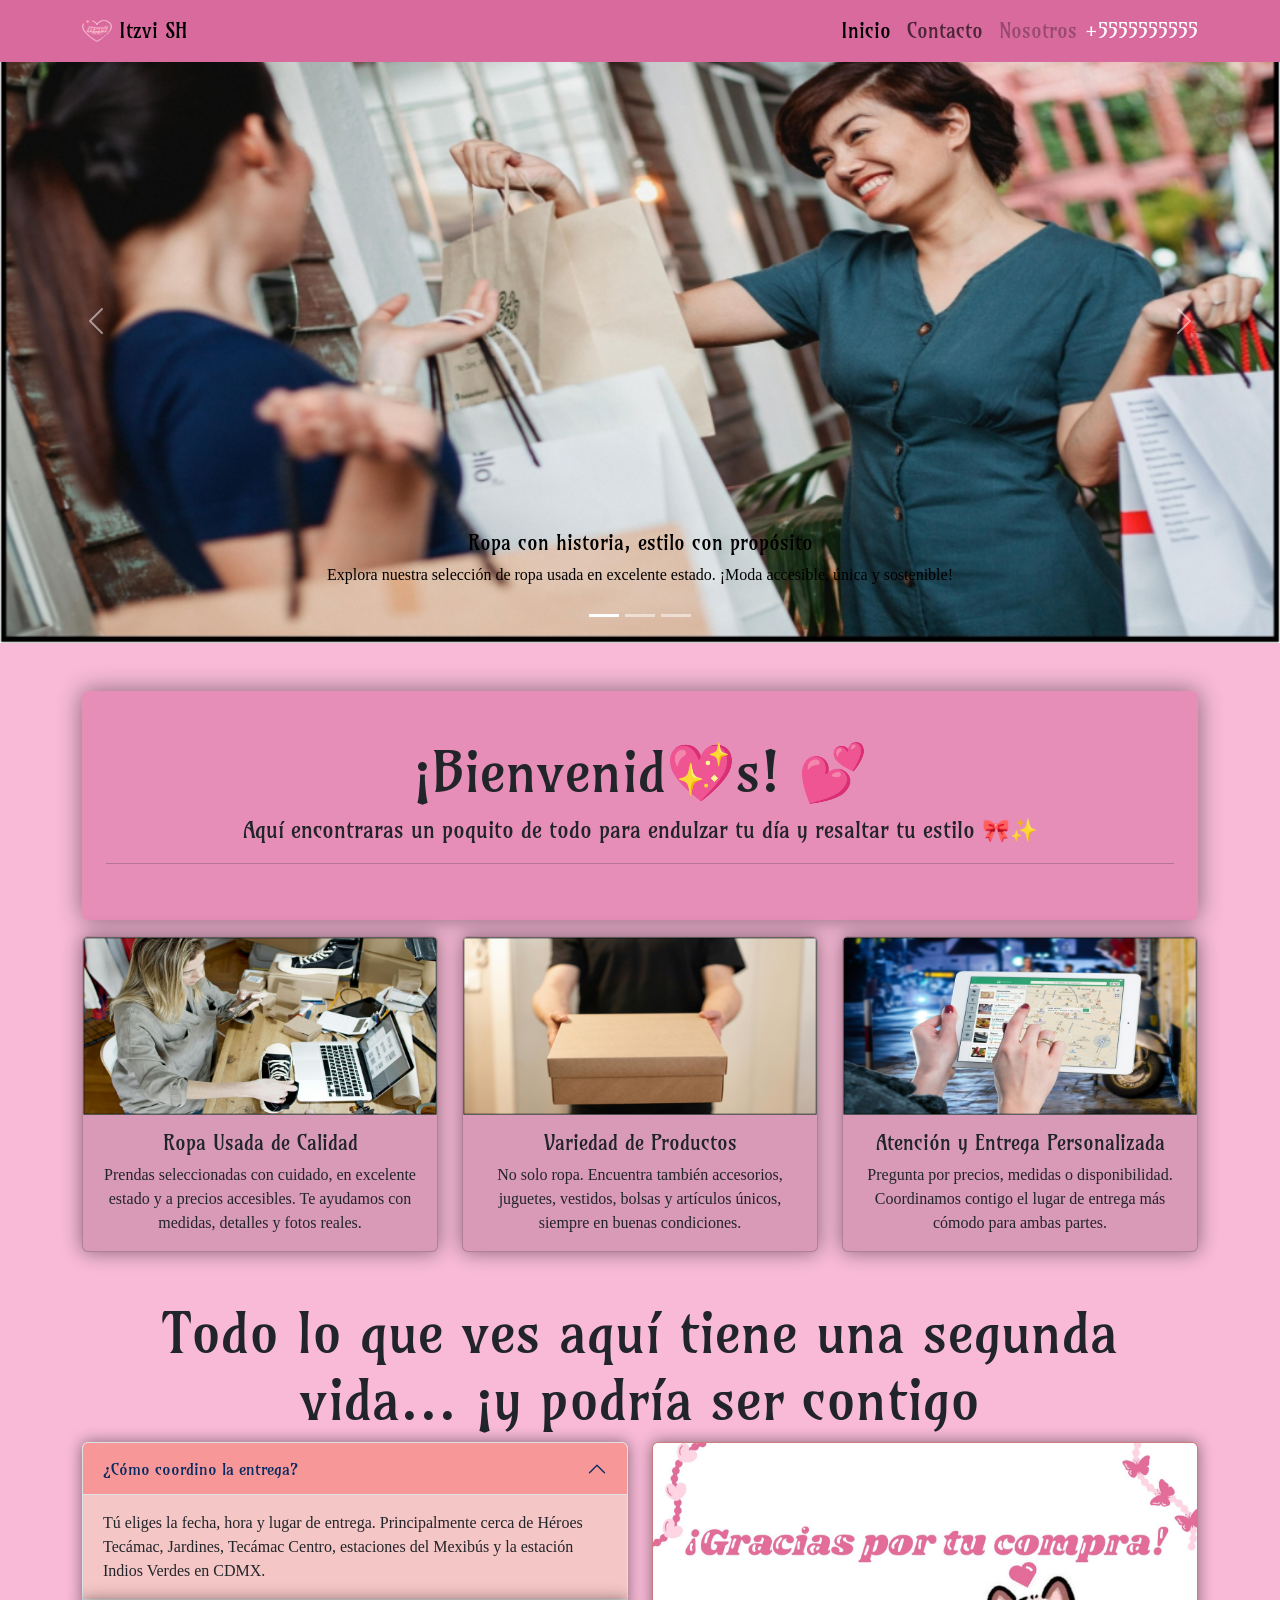
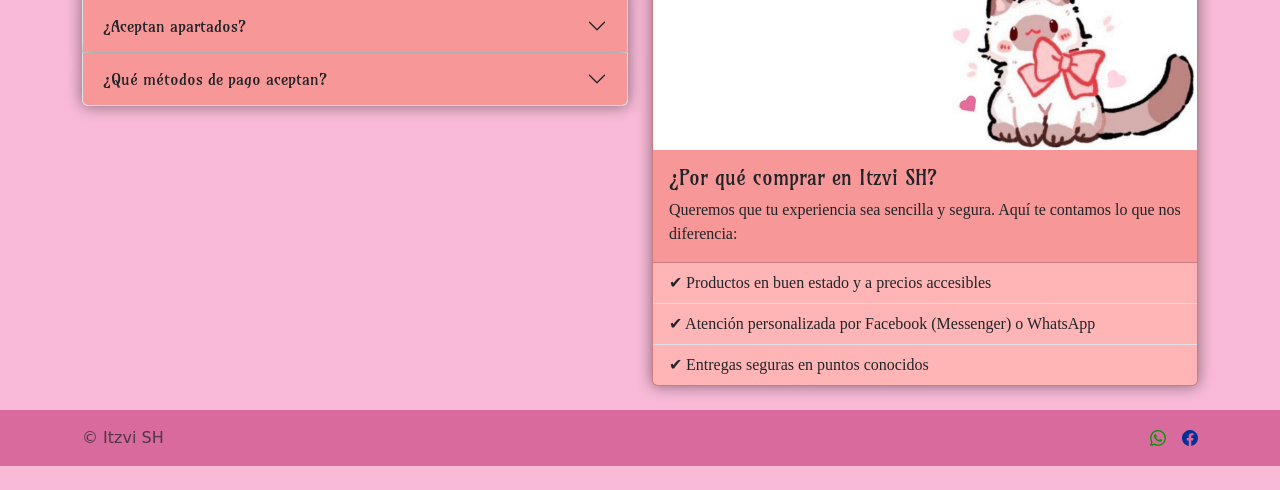
==== index.html @ 5bb3b5ca "Add files via upload" ====
<!doctype html>
<html lang="es">
  <head>
    <meta charset="utf-8">
    <meta name="viewport" content="width=device-width, initial-scale=1">
    <title>Itzvi SH Bienvenida</title>
    <link href="https://cdn.jsdelivr.net/npm/bootstrap@5.3.8/dist/css/bootstrap.min.css" rel="stylesheet" integrity="sha384-sRIl4kxILFvY47J16cr9ZwB07vP4J8+LH7qKQnuqkuIAvNWLzeN8tE5YBujZqJLB" crossorigin="anonymous">
    <link rel="stylesheet" href="styles.css">
    
    <!-- Fuentes de Google -->
    <link rel="preconnect" href="https://fonts.googleapis.com">
    <link rel="preconnect" href="https://fonts.gstatic.com" crossorigin>
    <link href="https://fonts.googleapis.com/css2?family=Amarante&family=Gravitas+One&display=swap" rel="stylesheet">
    <!-- ------------------ -->
  </head>
  <body style="background-color: #f26dab77;">
    <!-- Inicio de Navbar -->
    <nav class="navbar navbar-expand-md  fixed-top amarante-regular" style="background-color: #D96A9E; font-size: 20px;" data-bs-theme="white" >
        <div class="container">
            <a class="navbar-brand" href="#">
                <img src="img/Logo.png" alt="Logo del negocio Itzvi SH" width="30" height="24" class="d-inline-block align-text-top">
                Itzvi SH
            </a>
            <button class="navbar-toggler" type="button" data-bs-toggle="collapse" data-bs-target="#navbarSupportedContent" aria-controls="navbarSupportedContent" aria-expanded="false" aria-label="Toggle navigation">
            <span class="navbar-toggler-icon"></span>
            </button>
            <div class="collapse navbar-collapse" id="navbarSupportedContent">
            <ul class="navbar-nav ms-auto mb-2 mb-lg-0">
                <li class="nav-item">
                <a class="nav-link active" aria-current="page" href="#">Inicio</a>
                </li>
               <li class="nav-item">
                <a class="nav-link" href="contacto.html">Contacto</a>
                </li>
                <li class="nav-item">
                <a class="nav-link disabled" href="#">Nosotros</a>
                </li>
            </ul>
            <span>
                <a href="#" class="text-decoration-none text-white">+5555555555</a>
            </span>
            </div>
        </div>
    </nav>
    <!-- Final de Navbar -->

    <!-- Inicio de Carrusel o slider -->

    <div id="carouselExampleCaptions" class="carousel slide carousel-fade">
        <div class="carousel-indicators">
            <button type="button" data-bs-target="#carouselExampleCaptions" data-bs-slide-to="0" class="active" aria-current="true" aria-label="Slide 1"></button>
            <button type="button" data-bs-target="#carouselExampleCaptions" data-bs-slide-to="1" aria-label="Slide 2"></button>
            <button type="button" data-bs-target="#carouselExampleCaptions" data-bs-slide-to="2" aria-label="Slide 3"></button>
        </div>
        <div class="carousel-inner">
            <div class="carousel-item active">
            <img src="img/slider1.jpg" class="d-block w-100" alt="...">
            <div class="carousel-caption d-none d-sm-block" style="color: #000;">
                <h5 class="amarante-regular">Ropa con historia, estilo con propósito</h5>
                <p style="font-family: Monserrat;">Explora nuestra selección de ropa usada en excelente estado. ¡Moda accesible, única y sostenible!</p>
            </div>
            </div>
            <div class="carousel-item">
            <img src="img/slider2.jpg" class="d-block w-100" alt="...">
            <div class="carousel-caption d-none d-sm-block">
                <h5 class="amarante-regular">Mucho más que ropa</h5>
                <p style="font-family: Monserrat;">Descubre también juguetes, bolsas, vestidos y artículos únicos que esperan una nueva oportunidad.</p>
            </div>
            </div>
            <div class="carousel-item">
            <img src="img/slider3.jpg" class="d-block w-100" alt="...">
            <div class="carousel-caption d-none d-sm-block">
                <h5 class="amarante-regular">Atención personalizada</h5>
                <p style="font-family: Monserrat;">¿Tienes dudas sobre tallas o precios? Escríbenos, te ayudamos a encontrar lo que necesitas y acordar el lugar de entrega.</p>
            </div>
            </div>
        </div>
        <button class="carousel-control-prev" type="button" data-bs-target="#carouselExampleCaptions" data-bs-slide="prev">
            <span class="carousel-control-prev-icon" aria-hidden="true"></span>
            <span class="visually-hidden">Sigue navegando</span>
        </button>
        <button class="carousel-control-next" type="button" data-bs-target="#carouselExampleCaptions" data-bs-slide="next">
            <span class="carousel-control-next-icon" aria-hidden="true"></span>
            <span class="visually-hidden">Sigue navegando</span>
        </button>
    </div>

    <!-- Final de carrusel -->

    <!-- Inicio Seccion 1 -->
    <section class="container my-5">
             <!--Texto resaltado -->
    <div class="container-fluid py-5 my-3 rounded" style="background-color: #D96A9E88; box-shadow: 0 0 25px #0007; font-weight: 600; font-size: 1.4rem; ">
        <div class="container text-center amarante-regular" >
            <h2 class="display-4">¡Bienvenid💖s! 💕</h2>
            <p>Aquí encontraras un poquito de todo para endulzar tu día y resaltar tu estilo 🎀✨</p>
            <hr class="my-2">
        </div>
    </div>
    
    <!-- Final de texto resaltado -->

        <!-- Card -->
        <div class="row row-cols-1 row-cols-md-3 g-4 text-center">
            <div class="col">
                <div class="card h-100" style="background-color: #D99AB7; box-shadow: 0 0 20px #0007">
                <img src="img/card1.jpg" class="card-img-top" alt="...">
                <div class="card-body">
                    <h5 class="card-title amarante-regular">Ropa Usada de Calidad</h5>
                    <p class="card-text" style="font-family: Monserrat;">Prendas seleccionadas con cuidado, en excelente estado y a precios accesibles. Te ayudamos con medidas, detalles y fotos reales.</p>
                </div>
                </div>
            </div>
            <div class="col">
                <div class="card h-100" style="background-color: #D99AB7; box-shadow: 0 0 20px #0007">
                <img src="img/card2.jpg" class="card-img-top" alt="...">
                <div class="card-body">
                    <h5 class="card-title amarante-regular">Variedad de Productos</h5>
                    <p class="card-text" style="font-family: Monserrat;">No solo ropa. Encuentra también accesorios, juguetes, vestidos, bolsas y artículos únicos, siempre en buenas condiciones.</p>
                </div>
                </div>
            </div>
            <div class="col">
                <div class="card h-100" style="background-color: #D99AB7; box-shadow: 0 0 20px #0007">
                <img src="img/card3.jpg" class="card-img-top" alt="...">
                <div class="card-body rounded-bottom">
                    <h5 class="card-title amarante-regular">Atención y Entrega Personalizada</h5>
                    <p class="card-text" style="font-family: Monserrat;">Pregunta por precios, medidas o disponibilidad. Coordinamos contigo el lugar de entrega más cómodo para ambas partes.</p>
                </div>
                </div>
            </div>
            </div>
        <!-- Final card o tarjetas -->
    </section>
    <!-- Final Seccion 1 -->

    <!-- Seccion 2 -->
        <section class="container">
            <h2 class="display-4 text-center amarante-regular"> Todo lo que ves aquí tiene una segunda vida... ¡y podría ser contigo</h2>
            <!-- Acordeon y card -->
            <div class="row">
                <!-- Acordeon -->
                <div class="col-12 col-md-6" >
                    <div class="accordion" id="accordionPanelsStayOpenExample" >
                        <div class="accordion-item" style="box-shadow: 0 0 15px #0007">
                            <h2 class="accordion-header">
                            <button class="accordion-button amarante-regular" type="button" data-bs-toggle="collapse" data-bs-target="#panelsStayOpen-collapseOne" aria-expanded="true" aria-controls="panelsStayOpen-collapseOne" style="background-color: #F79797;">
                                ¿Cómo coordino la entrega?
                            </button>
                            </h2>
                            <div id="panelsStayOpen-collapseOne" class="accordion-collapse collapse show">
                            <div class="accordion-body" style="background-color: #F5C6C6; font-family: Monserrat;">
                                        Tú eliges la fecha, hora y lugar de entrega. Principalmente cerca de Héroes Tecámac, Jardines, Tecámac Centro, 
        estaciones del Mexibús y la estación Indios Verdes en CDMX.
                            </div>
                            </div>
                        </div>
                        <div class="accordion-item" style="box-shadow: 0 0 15px #0007">
                            <h2 class="accordion-header">
                            <button class="accordion-button collapsed amarante-regular" type="button" data-bs-toggle="collapse" data-bs-target="#panelsStayOpen-collapseTwo" aria-expanded="false" aria-controls="panelsStayOpen-collapseTwo" style="background-color: #F79797;">
                                ¿Aceptan apartados?
                            </button>
                            </h2>
                            <div id="panelsStayOpen-collapseTwo" class="accordion-collapse collapse">
                            <div class="accordion-body amarante-regular" style="background-color: #F5C6C6; font-family: Monserrat;">
                                        Sí, puedes apartar un artículo con anticipación enviándonos un mensaje por Facebook (Messenger) o WhatsApp. 
        El apartado dura 24 horas salvo que acordemos algo distinto.
                            </div>
                            </div>
                        </div>
                        <div class="accordion-item" style="box-shadow: 0 0 15px #0007">
                            <h2 class="accordion-header">
                            <button class="accordion-button collapsed amarante-regular" type="button" data-bs-toggle="collapse" data-bs-target="#panelsStayOpen-collapseThree" aria-expanded="false" aria-controls="panelsStayOpen-collapseThree" style="background-color: #F79797;">
                                ¿Qué métodos de pago aceptan?
                            </button>
                            </h2>
                            <div id="panelsStayOpen-collapseThree" class="accordion-collapse collapse" >
                            <div class="accordion-body" style="background-color: #F5C6C6; font-family: Monserrat;">
                                        Principalmente pagos en efectivo al momento de la entrega. También podemos aceptar transferencias, 
        pero siempre confirmamos antes por Facebook (Messenger) o WhatsApp.
                            </div>
                                </div>
  </div>
</div>
                </div>
                <!-- Final de acordeon -->

                <!-- Inicio de card -->
                <div class="col-12 col-md-6 ">
                    <div class="card" style="box-shadow: 0 0 15px #0007; background-color: #F79797;" >
                        <img src="img/Portada.jpg" class="card-img-top" alt="...">
                        <div class="card-body">
                            <h5 class="card-title amarante-regular">¿Por qué comprar en Itzvi SH?</h5>
                            <p class="card-text" style="font-family: Monserrat; font-size: 1rem;">Queremos que tu experiencia sea sencilla y segura. Aquí te contamos lo que nos diferencia:</p>
                        </div>
                        <ul class="list-group list-group-flush" >
                            <li class="list-group-item" style="background-color: #FFB5B5; font-family: Monserrat;">✔ Productos en buen estado y a precios accesibles</li>
                            <li class="list-group-item" style="background-color: #FFB5B5; font-family: Monserrat;">✔ Atención personalizada por Facebook (Messenger) o WhatsApp</li>
                            <li class="list-group-item" style="background-color: #FFB5B5; font-family: Monserrat;">✔ Entregas seguras en puntos conocidos</li>
                        </ul>
                </div>
                <!-- FINAL DE CARD -->
            </div>

            <!-- Final de acordeon y card -->

        </section>
    <!-- Final Seccion 2 -->


<div style="background-color: #D96A9E; ">
    <!-- Inicio de footer -->
        <div class="container"> 
            <footer class="d-flex flex-wrap justify-content-between align-items-center py-3 my-4"> 
                <div class="col-md-4 d-flex align-items-center"> 
                    <span class="mb-3 mb-md-0 text-body-secondary">© Itzvi SH</span> 
                </div> 
                <ul class="nav col-md-4 justify-content-end list-unstyled d-flex"> 
                    <li class="ms-3">
                        <a class="text-body-secondary" href="https://www.whatsapp.com" aria-label="Facebook">
                            <svg xmlns="http://www.w3.org/2000/svg" width="16" height="16" fill="#059606" class="bi bi-whatsapp" viewBox="0 0 16 16">
                            <path d="M13.601 2.326A7.85 7.85 0 0 0 7.994 0C3.627 0 .068 3.558.064 7.926c0 1.399.366 2.76 1.057 3.965L0 16l4.204-1.102a7.9 7.9 0 0 0 3.79.965h.004c4.368 0 7.926-3.558 7.93-7.93A7.9 7.9 0 0 0 13.6 2.326zM7.994 14.521a6.6 6.6 0 0 1-3.356-.92l-.24-.144-2.494.654.666-2.433-.156-.251a6.56 6.56 0 0 1-1.007-3.505c0-3.626 2.957-6.584 6.591-6.584a6.56 6.56 0 0 1 4.66 1.931 6.56 6.56 0 0 1 1.928 4.66c-.004 3.639-2.961 6.592-6.592 6.592m3.615-4.934c-.197-.099-1.17-.578-1.353-.646-.182-.065-.315-.099-.445.099-.133.197-.513.646-.627.775-.114.133-.232.148-.43.05-.197-.1-.836-.308-1.592-.985-.59-.525-.985-1.175-1.103-1.372-.114-.198-.011-.304.088-.403.087-.088.197-.232.296-.346.1-.114.133-.198.198-.33.065-.134.034-.248-.015-.347-.05-.099-.445-1.076-.612-1.47-.16-.389-.323-.335-.445-.34-.114-.007-.247-.007-.38-.007a.73.73 0 0 0-.529.247c-.182.198-.691.677-.691 1.654s.71 1.916.81 2.049c.098.133 1.394 2.132 3.383 2.992.47.205.84.326 1.129.418.475.152.904.129 1.246.08.38-.058 1.171-.48 1.338-.943.164-.464.164-.86.114-.943-.049-.084-.182-.133-.38-.232"/>
                            </svg>
                        </a>
                    </li>
                    <li class="ms-3">
                        <a class="text-body-secondary" href="https://www.facebook.com/itzvi.sh.930220" aria-label="Facebook">
                            <svg xmlns="http://www.w3.org/2000/svg" width="16" height="16" fill="#053096" class="bi bi-facebook" viewBox="0 0 16 16">
                            <path d="M16 8.049c0-4.446-3.582-8.05-8-8.05C3.58 0-.002 3.603-.002 8.05c0 4.017 2.926 7.347 6.75 7.951v-5.625h-2.03V8.05H6.75V6.275c0-2.017 1.195-3.131 3.022-3.131.876 0 1.791.157 1.791.157v1.98h-1.009c-.993 0-1.303.621-1.303 1.258v1.51h2.218l-.354 2.326H9.25V16c3.824-.604 6.75-3.934 6.75-7.951"/>
                            </svg>
                        </a>
                    </li>
                </ul> 
            </footer> 
        </div>
    <!-- Final de Footer -->
</div>






























    <script src="https://cdn.jsdelivr.net/npm/bootstrap@5.3.8/dist/js/bootstrap.bundle.min.js" integrity="sha384-FKyoEForCGlyvwx9Hj09JcYn3nv7wiPVlz7YYwJrWVcXK/BmnVDxM+D2scQbITxI" crossorigin="anonymous"></script>
  </body>
</html>
---- styles.css ----
.amarante-regular {
  font-family: "Amarante", serif;
  font-weight: 400;
  font-style: normal;
}

.gravitas-one-regular {
  font-family: "Gravitas One", serif;
  font-weight: 200;
  font-style: normal;
}
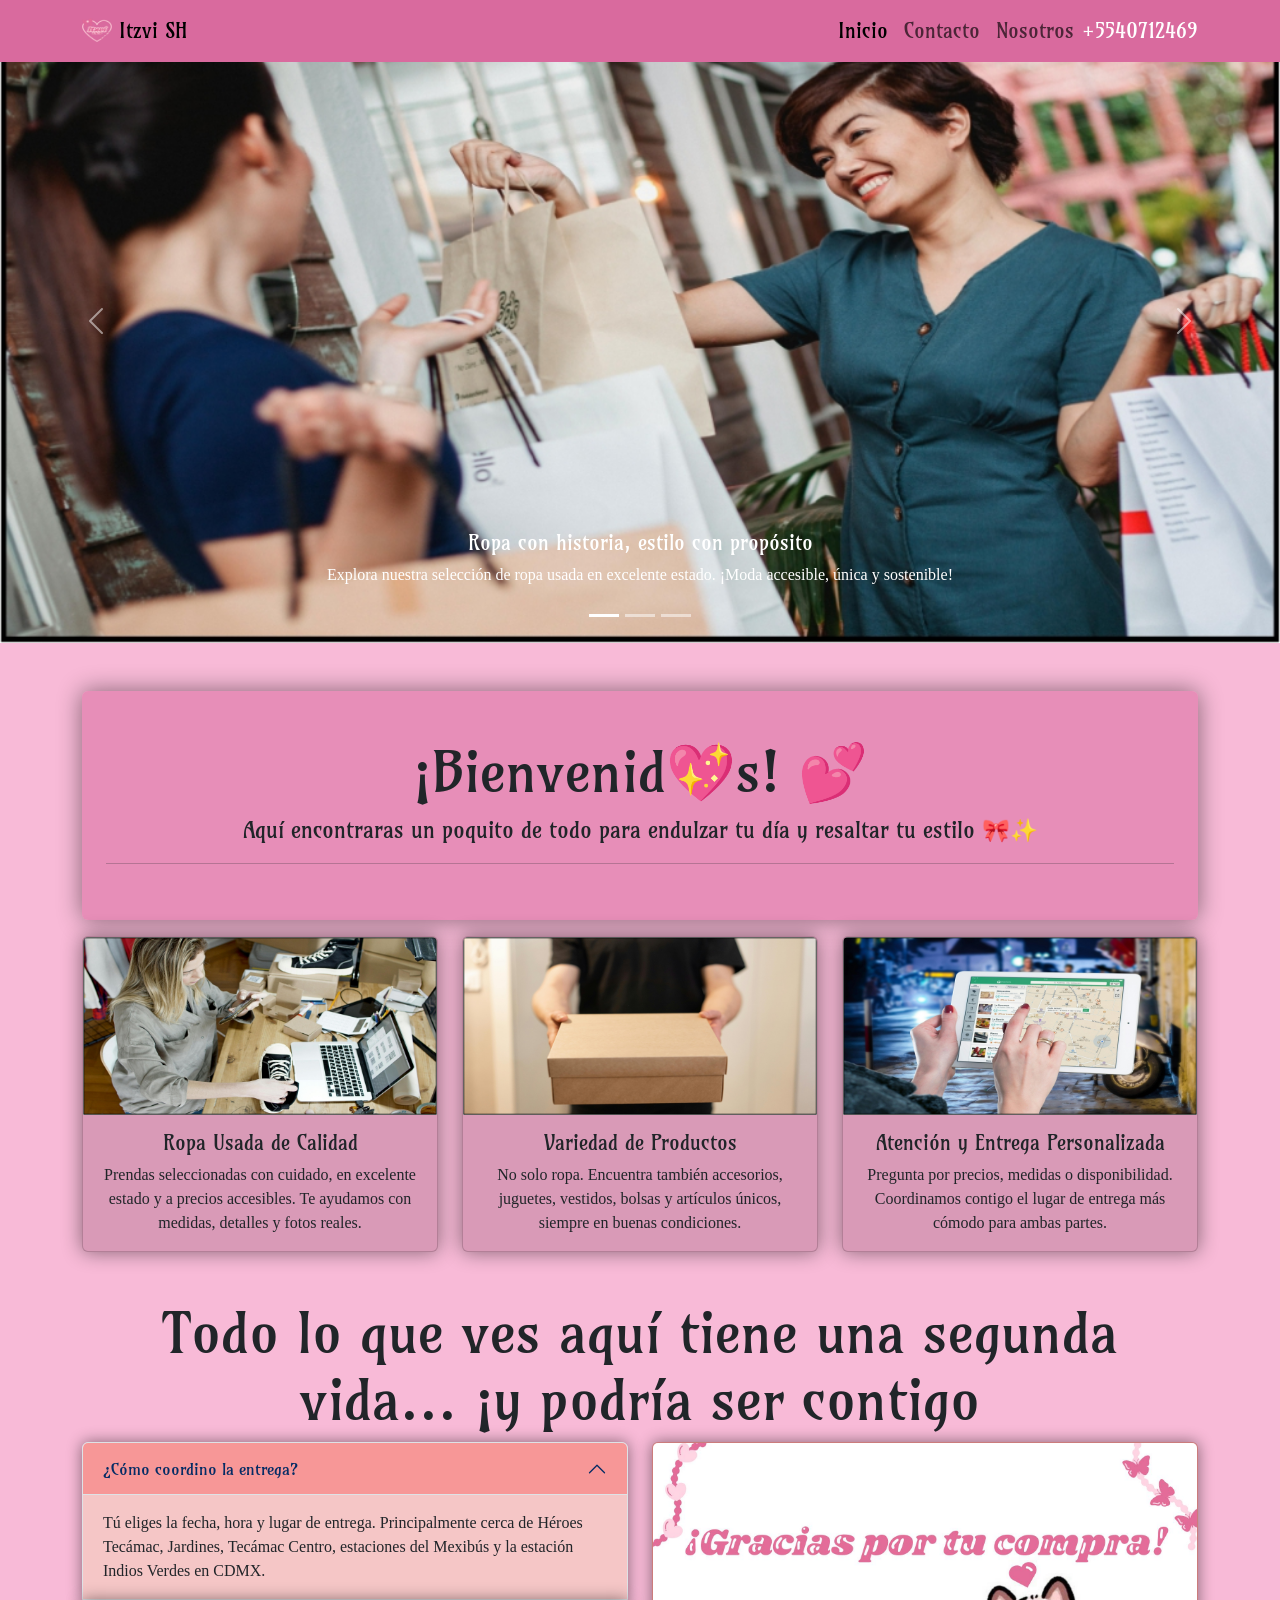
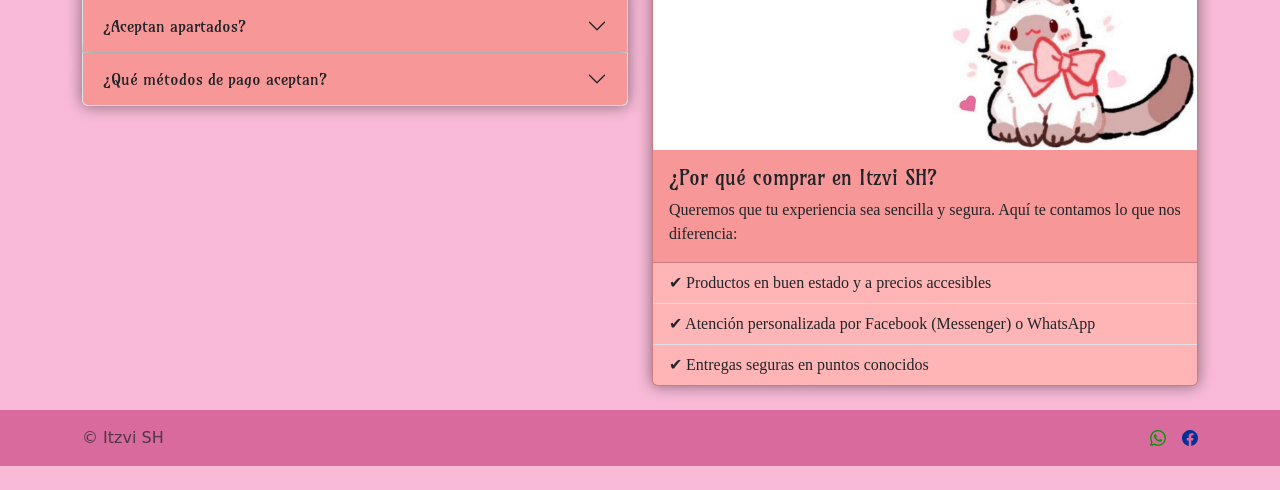
==== commit 69a250bf: "Add files via upload" ====
--- a/index.html
+++ b/index.html
@@ -33,11 +33,11 @@
                 <a class="nav-link" href="contacto.html">Contacto</a>
                 </li>
                 <li class="nav-item">
-                <a class="nav-link disabled" href="#">Nosotros</a>
+                <a class="nav-link" href="nosotros.html">Nosotros</a>
                 </li>
             </ul>
             <span>
-                <a href="#" class="text-decoration-none text-white">+5555555555</a>
+                <a href="https://wa.me/5540712469" class="text-decoration-none text-white">+5540712469</a>
             </span>
             </div>
         </div>
@@ -55,21 +55,21 @@
         <div class="carousel-inner">
             <div class="carousel-item active">
             <img src="img/slider1.jpg" class="d-block w-100" alt="...">
-            <div class="carousel-caption d-none d-sm-block" style="color: #000;">
+            <div class="carousel-caption d-none d-sm-block" >
                 <h5 class="amarante-regular">Ropa con historia, estilo con propósito</h5>
                 <p style="font-family: Monserrat;">Explora nuestra selección de ropa usada en excelente estado. ¡Moda accesible, única y sostenible!</p>
             </div>
             </div>
             <div class="carousel-item">
             <img src="img/slider2.jpg" class="d-block w-100" alt="...">
-            <div class="carousel-caption d-none d-sm-block">
+            <div class="carousel-caption d-none d-sm-block" >
                 <h5 class="amarante-regular">Mucho más que ropa</h5>
                 <p style="font-family: Monserrat;">Descubre también juguetes, bolsas, vestidos y artículos únicos que esperan una nueva oportunidad.</p>
             </div>
             </div>
             <div class="carousel-item">
             <img src="img/slider3.jpg" class="d-block w-100" alt="...">
-            <div class="carousel-caption d-none d-sm-block">
+            <div class="carousel-caption d-none d-sm-block" >
                 <h5 class="amarante-regular">Atención personalizada</h5>
                 <p style="font-family: Monserrat;">¿Tienes dudas sobre tallas o precios? Escríbenos, te ayudamos a encontrar lo que necesitas y acordar el lugar de entrega.</p>
             </div>
@@ -217,7 +217,7 @@
                 </div> 
                 <ul class="nav col-md-4 justify-content-end list-unstyled d-flex"> 
                     <li class="ms-3">
-                        <a class="text-body-secondary" href="https://www.whatsapp.com" aria-label="Facebook">
+                        <a class="text-body-secondary" href="https://wa.me/5540712469?text=¡Estoy+interesado!" aria-label="Facebook">
                             <svg xmlns="http://www.w3.org/2000/svg" width="16" height="16" fill="#059606" class="bi bi-whatsapp" viewBox="0 0 16 16">
                             <path d="M13.601 2.326A7.85 7.85 0 0 0 7.994 0C3.627 0 .068 3.558.064 7.926c0 1.399.366 2.76 1.057 3.965L0 16l4.204-1.102a7.9 7.9 0 0 0 3.79.965h.004c4.368 0 7.926-3.558 7.93-7.93A7.9 7.9 0 0 0 13.6 2.326zM7.994 14.521a6.6 6.6 0 0 1-3.356-.92l-.24-.144-2.494.654.666-2.433-.156-.251a6.56 6.56 0 0 1-1.007-3.505c0-3.626 2.957-6.584 6.591-6.584a6.56 6.56 0 0 1 4.66 1.931 6.56 6.56 0 0 1 1.928 4.66c-.004 3.639-2.961 6.592-6.592 6.592m3.615-4.934c-.197-.099-1.17-.578-1.353-.646-.182-.065-.315-.099-.445.099-.133.197-.513.646-.627.775-.114.133-.232.148-.43.05-.197-.1-.836-.308-1.592-.985-.59-.525-.985-1.175-1.103-1.372-.114-.198-.011-.304.088-.403.087-.088.197-.232.296-.346.1-.114.133-.198.198-.33.065-.134.034-.248-.015-.347-.05-.099-.445-1.076-.612-1.47-.16-.389-.323-.335-.445-.34-.114-.007-.247-.007-.38-.007a.73.73 0 0 0-.529.247c-.182.198-.691.677-.691 1.654s.71 1.916.81 2.049c.098.133 1.394 2.132 3.383 2.992.47.205.84.326 1.129.418.475.152.904.129 1.246.08.38-.058 1.171-.48 1.338-.943.164-.464.164-.86.114-.943-.049-.084-.182-.133-.38-.232"/>
                             </svg>
--- a/styles.css
+++ b/styles.css
@@ -9,3 +9,26 @@
   font-weight: 200;
   font-style: normal;
 }
+
+.resaltada {
+  animation: resaltar 3s ease-in-out infinite;
+  transition: transform 0.3s ease;
+  border-radius: 10px;
+}
+
+@keyframes resaltar {
+  0% {
+    transform: scale(1);
+    box-shadow: 0 0 10px rgba(217, 106, 158, 0.4);
+  }
+  50% {
+    transform: scale(1.03);
+    box-shadow: 0 0 20px rgba(217, 106, 158, 0.6);
+  }
+  100% {
+    transform: scale(1);
+    box-shadow: 0 0 10px rgba(217, 106, 158, 0.4);
+  }
+}
+
+
